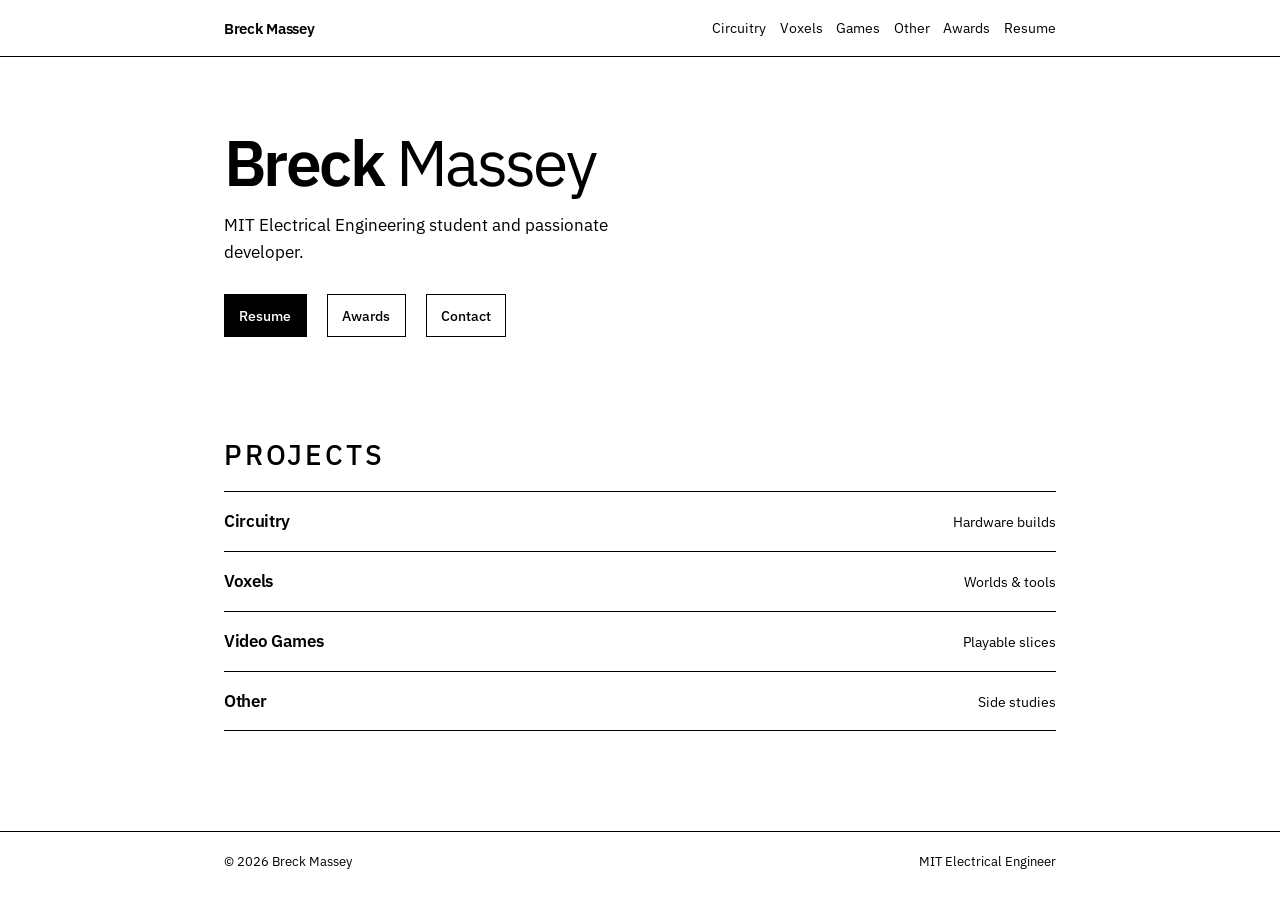
==== index.html @ 96fefaaf "first push" ====
<!DOCTYPE html>
<html lang="en">
  <head>
    <meta charset="UTF-8" />
    <meta name="viewport" content="width=device-width, initial-scale=1" />
    <title>Breck Massey — Portfolio</title>
    <meta
      name="description"
      content="Portfolio of Breck Massey — voxels, circuitry, games, and other work."
    />
    <link rel="preconnect" href="https://fonts.googleapis.com" />
    <link rel="preconnect" href="https://fonts.gstatic.com" crossorigin />
    <link
      href="https://fonts.googleapis.com/css2?family=IBM+Plex+Sans:wght@400;500;600&display=swap"
      rel="stylesheet"
    />
    <link rel="stylesheet" href="css/styles.css" />
  </head>
  <body data-page="home" data-depth="0">
    <div class="site-wrap">
      <header class="site-header">
        <div class="container nav">
          <a class="brand" href="index.html">Breck Massey</a>
          <button class="nav-toggle" type="button" aria-label="Open menu" aria-expanded="false">
            <span></span>
          </button>
          <ul class="nav-links">
            <li><a href="pages/circuitry.html">Circuitry</a></li>
            <li><a href="pages/voxels.html">Voxels</a></li>
            <li><a href="pages/games.html">Games</a></li>
            <li><a href="pages/other.html">Other</a></li>
            <li><a href="pages/awards.html">Awards</a></li>
            <li><a href="pages/resume.html">Resume</a></li>
          </ul>
        </div>
      </header>

      <main>
        <section class="hero">
          <div class="container">
            <h1 class="hero-brand">Breck <em>Massey</em></h1>
            <p class="hero-lead">
              MIT Electrical Engineering student and passionate developer.
            </p>
            <div class="hero-actions">
              <a class="btn btn-primary" href="pages/resume.html">Resume</a>
              <a class="btn btn-ghost" href="pages/awards.html">Awards</a>
              <a class="btn btn-ghost" href="mailto:breckcmassey@gmail.com">Contact</a>
            </div>
          </div>
        </section>

        <section class="category-strip container" aria-labelledby="explore-label">
          <h2 id="explore-label">Projects</h2>
          <div class="category-row">
            <a class="category-link" href="pages/circuitry.html">
              <strong>Circuitry</strong>
              <span>Hardware builds</span>
            </a>
            <a class="category-link" href="pages/voxels.html">
              <strong>Voxels</strong>
              <span>Worlds &amp; tools</span>
            </a>
            <a class="category-link" href="pages/games.html">
              <strong>Video Games</strong>
              <span>Playable slices</span>
            </a>
            <a class="category-link" href="pages/other.html">
              <strong>Other</strong>
              <span>Side studies</span>
            </a>
          </div>
        </section>
      </main>

      <footer class="site-footer">
        <div class="container">
          <span>© <span id="year"></span> Breck Massey</span>
          <span>MIT Electrical Engineer</span>
        </div>
      </footer>
    </div>
    <script>
      document.getElementById("year").textContent = new Date().getFullYear();
    </script>
    <script src="js/projects.js"></script>
    <script src="js/main.js"></script>
  </body>
</html>
---- css/styles.css ----
:root {
  --bg: #ffffff; /* #f5f3f3 */
  --bg-elevated: #ffffff; /* #f5f3f3 */
  --ink: #000000; /* #3d3510 */
  --muted: #000000;  /* #3d3510 */
  --line: #000000;  /* #3d3510 */
  --line-soft: #000000;  /* #3d3510 */
  --surface: #ffffff; /* #faf4e8 */
  --nav-h: 3.5rem;
  --content: 52rem;
  --font: "IBM Plex Sans", sans-serif;
  --ease: cubic-bezier(0.22, 1, 0.36, 1);
}

*,
*::before,
*::after {
  box-sizing: border-box;
}

html {
  scroll-behavior: smooth;
}

body {
  margin: 0;
  min-height: 100vh;
  color: var(--ink);
  font-family: var(--font);
  font-size: 1rem;
  line-height: 1.6;
  background: var(--bg);
}

img {
  max-width: 100%;
  display: block;
}

a {
  color: inherit;
  text-decoration: none;
}

a:hover {
  text-decoration: underline;
  text-underline-offset: 0.2em;
}

button {
  font: inherit;
  cursor: pointer;
  border: 0;
  background: none;
  color: inherit;
}

.site-wrap {
  min-height: 100vh;
  display: flex;
  flex-direction: column;
}

.container {
  width: min(100% - 2rem, var(--content));
  margin-inline: auto;
}

/* Nav */
.site-header {
  position: sticky;
  top: 0;
  z-index: 20;
  background: var(--bg-elevated);
  border-bottom: 1px solid var(--line);
}

.nav {
  min-height: var(--nav-h);
  display: flex;
  align-items: center;
  justify-content: space-between;
  gap: 1rem;
  padding: 0.75rem 0;
}

.brand {
  font-weight: 600;
  font-size: 0.95rem;
  letter-spacing: -0.02em;
  white-space: nowrap;
}

.brand:hover {
  text-decoration: none;
}

.nav-links {
  display: flex;
  flex-wrap: wrap;
  align-items: center;
  justify-content: flex-end;
  gap: 0.15rem 0.85rem;
  list-style: none;
  margin: 0;
  padding: 0;
}

.nav-links a {
  color: var(--muted);
  font-size: 0.85rem;
  font-weight: 400;
}

.nav-links a:hover,
.nav-links a[aria-current="page"] {
  color: var(--ink);
  text-decoration: none;
}

.nav-links a[aria-current="page"] {
  text-decoration: underline;
  text-underline-offset: 0.25em;
}

.nav-toggle {
  display: none;
  width: 2.25rem;
  height: 2.25rem;
  border: 1px solid var(--line);
  align-items: center;
  justify-content: center;
}

.nav-toggle span,
.nav-toggle span::before,
.nav-toggle span::after {
  display: block;
  width: 1rem;
  height: 1px;
  background: var(--ink);
  position: relative;
}

.nav-toggle span::before,
.nav-toggle span::after {
  content: "";
  position: absolute;
  left: 0;
}

.nav-toggle span::before {
  top: -4px;
}

.nav-toggle span::after {
  top: 4px;
}

/* Hero */
.hero {
  padding: 4.5rem 0 3.5rem;
}

.hero-brand {
  margin: 0 0 1rem;
  font-weight: 600;
  font-size: clamp(2.5rem, 8vw, 4rem);
  line-height: 1.05;
  letter-spacing: -0.04em;
}

.hero-brand em {
  font-style: normal;
  font-weight: 400;
}

.hero-lead {
  margin: 0 0 1.75rem;
  color: var(--muted);
  font-size: 1.05rem;
  max-width: 28rem;
}

.hero-actions {
  display: flex;
  flex-wrap: wrap;
  gap: 0.75rem 1.25rem;
}

.btn {
  display: inline-flex;
  align-items: center;
  font-size: 0.9rem;
  font-weight: 500;
  padding: 0.55rem 0.9rem;
  border: 1px solid var(--line);
  transition: background 0.2s var(--ease), color 0.2s var(--ease);
}

.btn:hover {
  text-decoration: none;
}

.btn-primary {
  background: var(--ink);
  color: var(--bg-elevated);
  border-color: var(--ink);
}

.btn-primary:hover {
  background: var(--bg-elevated);
  color: var(--ink);
}

.btn-ghost:hover {
  background: var(--ink);
  color: var(--bg-elevated);
}

/* Page intro */
.page-intro {
  padding: 3rem 0 1.5rem;
  border-bottom: 1px solid var(--line);
}

.page-intro h1 {
  margin: 0 0 0.65rem;
  font-weight: 600;
  font-size: clamp(1.85rem, 5vw, 2.5rem);
  letter-spacing: -0.03em;
  line-height: 1.1;
}

.page-intro p {
  margin: 0;
  max-width: 34rem;
  color: var(--muted);
}

/* Project list */
.project-list.container {
  list-style: none;
  margin-block: 0;
  margin-inline: auto;
  padding: 0 0 4rem;
}

.project-item {
  border-bottom: 1px solid var(--line-soft);
}

.project-link {
  display: grid;
  grid-template-columns: minmax(7rem, 12rem) 1fr;
  gap: 1.25rem;
  align-items: center;
  padding: 1.25rem 0;
}

.project-link:hover {
  text-decoration: none;
}

.project-link:hover .project-meta h2 {
  text-decoration: underline;
  text-underline-offset: 0.15em;
}

.project-link:focus-visible {
  outline: 1px solid var(--ink);
  outline-offset: 4px;
}

.project-thumb {
  aspect-ratio: 4 / 3;
  overflow: hidden;
  border: 1px solid var(--line-soft);
  background: var(--surface);
}

.project-thumb img {
  width: 100%;
  height: 100%;
  object-fit: cover;
  /*filter: grayscale(1);*/
}

.project-meta h2 {
  margin: 0 0 0.3rem;
  font-size: 1.1rem;
  font-weight: 600;
  letter-spacing: -0.02em;
}

.project-meta p {
  margin: 0;
  color: var(--muted);
  font-size: 0.95rem;
}

.project-meta .date {
  display: inline-block;
  margin-top: 0.55rem;
  font-size: 0.75rem;
  letter-spacing: 0.06em;
  text-transform: uppercase;
  color: var(--muted);
}

/* Category strip */
.category-strip {
  padding: 2.5rem 0 4rem;
}

.category-strip h2 {
  margin: 0 0 0;
  padding-bottom: 0.85rem;
  border-bottom: 1px solid var(--line);
  font-size: 1.75rem;
  font-weight: 500;
  letter-spacing: 0.1em;
  text-transform: uppercase;
  color: var(--muted);
}

.category-row {
  display: grid;
  grid-template-columns: 1fr;
}

.category-link {
  display: flex;
  justify-content: space-between;
  align-items: baseline;
  gap: 1rem;
  padding: 1rem 0;
  border-bottom: 1px solid var(--line-soft);
}

.category-link:hover {
  text-decoration: none;
}

.category-link:hover strong {
  text-decoration: underline;
  text-underline-offset: 0.15em;
}

.category-link strong {
  font-size: 1.05rem;
  font-weight: 600;
  letter-spacing: -0.02em;
}

.category-link span {
  color: var(--muted);
  font-size: 0.9rem;
}

/* Article / blog */
.article-shell {
  width: min(100% - 2rem, 70rem);
  margin-inline: auto;
  display: grid;
  grid-template-columns: 13.5rem minmax(0, 1fr);
  gap: 2.5rem;
  align-items: start;
  padding: 2.5rem 0 4rem;
}

.article-outline {
  position: sticky;
  top: calc(var(--nav-h) + 1rem);
  padding: 0.85rem 0;
  border-right: 1px solid var(--line-soft);
  padding-right: 1.25rem;
}

.article-outline-label {
  margin: 0 0 0.75rem;
  font-size: 0.72rem;
  font-weight: 500;
  letter-spacing: 0.1em;
  text-transform: uppercase;
  color: var(--muted);
}

.outline-list {
  list-style: none;
  margin: 0;
  padding: 0;
  display: grid;
  gap: 0.35rem;
}

.outline-item a {
  display: block;
  color: var(--muted);
  font-size: 0.88rem;
  line-height: 1.35;
  text-decoration: none;
}

.outline-item a:hover,
.outline-item a.is-active {
  color: var(--ink);
  text-decoration: underline;
  text-underline-offset: 0.18em;
}

.outline-item--3 {
  padding-left: 0.85rem;
}

.outline-item--3 a {
  font-size: 0.82rem;
}

.article {
  min-width: 0;
  max-width: 44rem;
}

.article-back {
  display: inline-block;
  margin-bottom: 1.5rem;
  color: var(--muted);
  font-size: 0.9rem;
}

.article-header {
  padding-bottom: 1.25rem;
  border-bottom: 1px solid var(--line);
  margin-bottom: 1.5rem;
}

.article-header h1 {
  margin: 0 0 0.65rem;
  font-weight: 600;
  font-size: clamp(1.75rem, 4.5vw, 2.4rem);
  letter-spacing: -0.03em;
  line-height: 1.1;
}

.article-meta {
  display: flex;
  flex-wrap: wrap;
  gap: 0.75rem 1.25rem;
  color: var(--muted);
  font-size: 0.85rem;
}

.article-meta .tag {
  letter-spacing: 0.06em;
  text-transform: uppercase;
  font-size: 0.75rem;
}

.article-hero {
  margin: 0 0 1.75rem;
  border: 1px solid var(--line-soft);
  overflow: hidden;
  aspect-ratio: 16 / 9;
  background: var(--surface);
}

.article-hero img,
.article-figure img {
  width: 100%;
  height: 100%;
  object-fit: cover;
  /*filter: grayscale(1);*/
}

.article-body p {
  margin: 0 0 1.15rem;
}

.article-section {
  margin: 0 0 2.25rem;
  padding-top: 0.35rem;
}

.article-section > h2 {
  margin: 0 0 1rem;
  padding-bottom: 0.55rem;
  border-bottom: 1px solid var(--line-soft);
  font-size: 1.2rem;
  font-weight: 600;
  letter-spacing: -0.02em;
}

.article-subsection {
  margin: 1.5rem 0 0;
}

.article-subsection > h3 {
  margin: 0 0 0.75rem;
  font-size: 1.02rem;
  font-weight: 600;
  letter-spacing: -0.015em;
}

.article-figure {
  margin: 1.25rem 0 1.5rem;
  border: 1px solid var(--line-soft);
  background: var(--surface);
  overflow: hidden;
}

.article-figure img {
  display: block;
  aspect-ratio: 16 / 10;
}

.article-figure figcaption {
  margin: 0;
  padding: 0.65rem 0.85rem;
  border-top: 1px solid var(--line-soft);
  color: var(--muted);
  font-size: 0.85rem;
}

.not-found {
  padding: 4rem 0;
  text-align: center;
}

.not-found a {
  text-decoration: underline;
  text-underline-offset: 0.2em;
}

@media (max-width: 900px) {
  .article-shell {
    grid-template-columns: 1fr;
    gap: 1.5rem;
  }

  .article-outline {
    position: static;
    border-right: 0;
    border-bottom: 1px solid var(--line-soft);
    padding-right: 0;
    padding-bottom: 1rem;
  }

  .outline-list {
    display: flex;
    flex-wrap: wrap;
    gap: 0.35rem 1rem;
  }

  .outline-item--3 {
    padding-left: 0;
  }
}

/* Awards */
.award-list,
.resume-section {
  list-style: none;
  margin: 0;
  padding: 0 0 4rem;
}

body[data-page="awards"] .page-intro {
  text-align: center;
}

body[data-page="awards"] .page-intro p {
  margin-inline: auto;
}

body[data-page="awards"] .award-list {
  width: min(100% - 2rem, 36rem);
  margin-inline: auto;
  padding-bottom: 4rem;
}

.award-item,
.resume-item {
  display: grid;
  grid-template-columns: 6.5rem 1fr;
  gap: 1.25rem;
  padding: 1.25rem 0;
  border-bottom: 1px solid var(--line-soft);
}

.resume-item:has(.year[aria-hidden="true"]) {
  grid-template-columns: 1.25rem 1fr;
  gap: 0.65rem;
  border-bottom: 0;
  padding: 0.45rem 0;
}

.resume-item--no-date {
  grid-template-columns: 1fr;
}

.project-bullets {
  list-style: disc;
  margin: 0.35rem 0 0;
  padding-left: 1.25rem;
  color: var(--muted);
  font-size: 0.95rem;
}

.project-bullets li {
  padding: 0.15rem 0;
}

.project-bullets li::marker {
  color: var(--ink);
}

.award-item .year,
.resume-item .year {
  font-size: 0.85rem;
  color: var(--muted);
}

.award-item h2,
.resume-item h2 {
  margin: 0 0 0.3rem;
  font-size: 1.05rem;
  font-weight: 600;
  letter-spacing: -0.02em;
}

.award-item p,
.resume-item p {
  margin: 0;
  color: var(--muted);
  font-size: 0.95rem;
}

.resume-block {
  padding: 0 0 0;
}

.resume-block > :not(h2) {
  width: calc(100% - 2.5rem);
  margin-inline: auto;
}

.resume-block + .resume-block {
  border-top: 1px solid var(--line);
  margin-top: 0rem;
}

.resume-block h2 {
  margin: 0;
  padding: 0.7rem 0 0.7rem;
  font-size: 1.25rem;
  font-weight: 500;
  letter-spacing: 0.1em;
  text-transform: uppercase;
  color: var(--muted);
  border-bottom: 1px solid var(--line-soft);
}

.resume-block h3 {
  margin: 0;
  padding: 0.25rem 0 0.7rem;
  font-size: 0.85rem;
  font-weight: 500;
  letter-spacing: 0.1em;
  text-transform: uppercase;
  color: var(--muted);
  border-bottom: 1px solid var(--line-soft);
}

.resume-actions {
  display: flex;
  flex-wrap: wrap;
  gap: 0.75rem;
  padding: 1.5rem 0 0;
}

.resume-note {
  margin: 0.85rem 0 0;
  color: var(--muted);
  font-size: 0.85rem;
}

.skill-list {
  display: flex;
  flex-wrap: wrap;
  gap: 0rem 1.25rem;
  list-style: none;
  margin: 0;
  padding: 0rem 0 0.25rem;
  border-bottom: 1px solid var(--line-soft);
  margin-bottom: 4rem;
}

.skill-list li {
  font-size: 0.95rem;
}

/* Footer */
.site-footer {
  margin-top: auto;
  padding: 1.25rem 0 1.75rem;
  border-top: 1px solid var(--line);
  background: var(--bg-elevated);
  color: var(--muted);
  font-size: 0.8rem;
}

.site-footer .container {
  display: flex;
  justify-content: space-between;
  gap: 1rem;
  flex-wrap: wrap;
}

.site-footer a:hover {
  color: var(--ink);
}

@media (max-width: 720px) {
  .nav-toggle {
    display: inline-flex;
  }

  .nav-links {
    position: absolute;
    top: calc(100% + 1px);
    right: 1rem;
    left: 1rem;
    display: none;
    flex-direction: column;
    align-items: stretch;
    gap: 0;
    padding: 0.5rem 0;
    background: var(--bg-elevated);
    border: 1px solid var(--line);
  }

  .nav-links.is-open {
    display: flex;
  }

  .nav-links a {
    padding: 0.7rem 1rem;
  }

  .project-link,
  .award-item,
  .resume-item {
    grid-template-columns: 1fr;
    gap: 0.65rem;
  }

  .project-thumb {
    max-width: 14rem;
  }
}

@media (prefers-reduced-motion: reduce) {
  html {
    scroll-behavior: auto;
  }
}
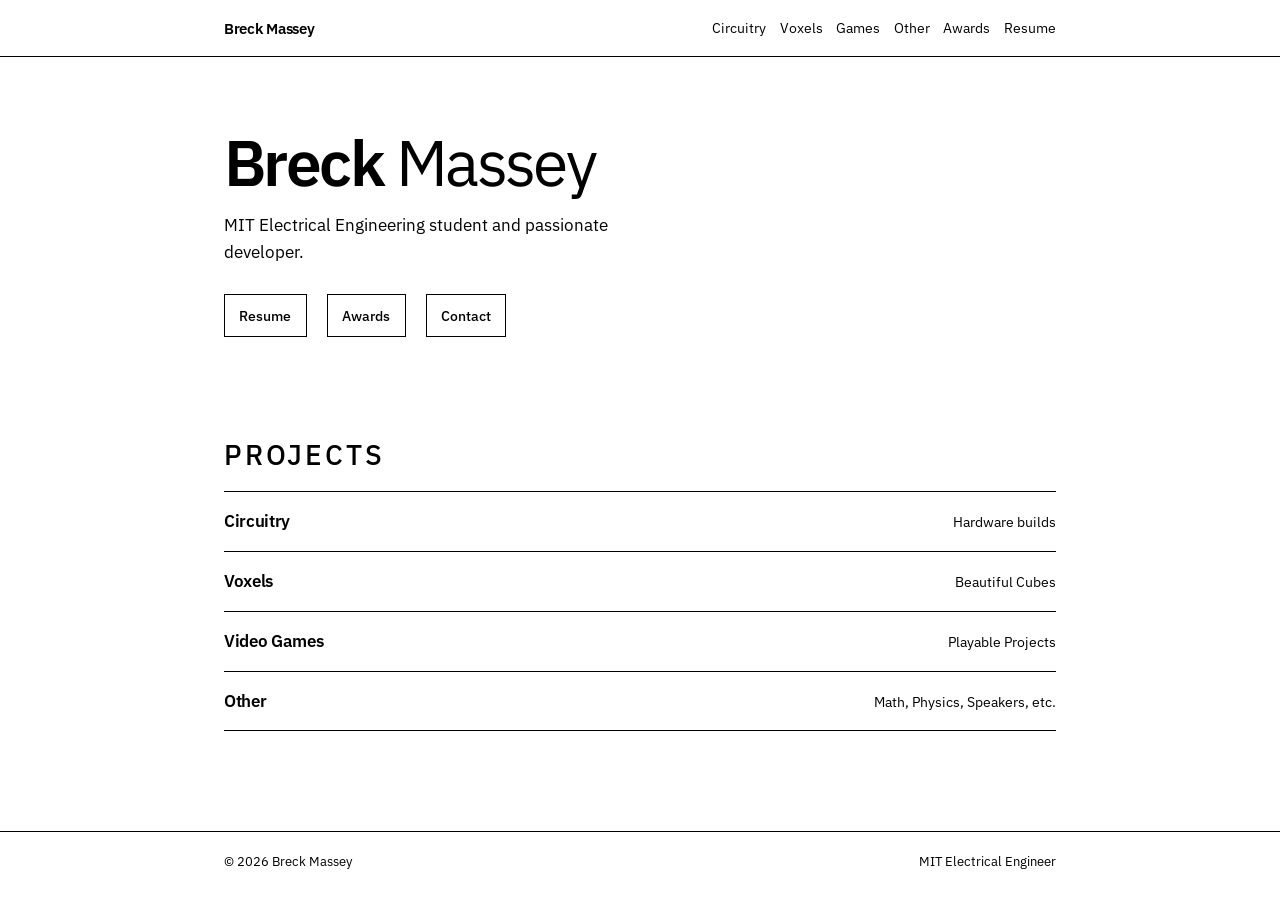
==== commit bb2babd5: "newProjects" ====
--- a/index.html
+++ b/index.html
@@ -3,7 +3,7 @@
   <head>
     <meta charset="UTF-8" />
     <meta name="viewport" content="width=device-width, initial-scale=1" />
-    <title>Breck Massey — Portfolio</title>
+    <title>Breck Massey</title>
     <meta
       name="description"
       content="Portfolio of Breck Massey — voxels, circuitry, games, and other work."
@@ -43,7 +43,7 @@
               MIT Electrical Engineering student and passionate developer.
             </p>
             <div class="hero-actions">
-              <a class="btn btn-primary" href="pages/resume.html">Resume</a>
+              <a class="btn btn-ghost" href="pages/resume.html">Resume</a>
               <a class="btn btn-ghost" href="pages/awards.html">Awards</a>
               <a class="btn btn-ghost" href="mailto:breckcmassey@gmail.com">Contact</a>
             </div>
@@ -59,15 +59,15 @@
             </a>
             <a class="category-link" href="pages/voxels.html">
               <strong>Voxels</strong>
-              <span>Worlds &amp; tools</span>
+              <span>Beautiful Cubes</span>
             </a>
             <a class="category-link" href="pages/games.html">
               <strong>Video Games</strong>
-              <span>Playable slices</span>
+              <span>Playable Projects</span>
             </a>
             <a class="category-link" href="pages/other.html">
               <strong>Other</strong>
-              <span>Side studies</span>
+              <span>Math, Physics, Speakers, etc.</span>
             </a>
           </div>
         </section>
--- a/css/styles.css
+++ b/css/styles.css
@@ -457,6 +457,74 @@
   font-size: 0.75rem;
 }
 
+.article-links {
+  list-style: none;
+  margin: 1rem 0 0;
+  padding: 0;
+  display: flex;
+  flex-wrap: wrap;
+  gap: 0.55rem 1.25rem;
+}
+
+.article-links li {
+  min-width: 0;
+  max-width: 100%;
+}
+
+.article-links a,
+.article-inline-link a,
+.article-body a {
+  color: var(--ink);
+  text-decoration: underline;
+  text-underline-offset: 0.18em;
+  overflow-wrap: anywhere;
+  word-break: break-word;
+}
+
+.article-link-note {
+  margin-left: 0.4rem;
+  color: var(--muted);
+  font-size: 0.85rem;
+}
+
+.article-inline-link {
+  margin: 0 0 1.15rem;
+  overflow-wrap: anywhere;
+  word-break: break-word;
+}
+
+.article-html {
+  margin: 0 0 1.25rem;
+  overflow: visible;
+}
+
+.article-html > *:first-child {
+  margin-top: 0;
+}
+
+.article-html > *:last-child {
+  margin-bottom: 0;
+}
+
+.article-embed {
+  margin: 1rem 0 1rem;
+  overflow: visible;
+}
+
+.article-embed--khan iframe {
+  display: block;
+  width: 100%;
+  /*max-width: 200px;*/
+  aspect-ratio: 1;
+  /*min-height: 200px;*/
+  border: 1px solid var(--line-soft);
+  background: var(--surface);
+}
+
+.article-html iframe {
+  max-width: 100%;
+}
+
 .article-hero {
   margin: 0 0 1.75rem;
   border: 1px solid var(--line-soft);
@@ -514,6 +582,53 @@
   aspect-ratio: 16 / 10;
 }
 
+.article-figure--video .article-video {
+  position: relative;
+  aspect-ratio: 16 / 9;
+  background: #1a1212;
+}
+
+.article-figure--video video,
+.article-figure--video iframe {
+  position: absolute;
+  inset: 0;
+  width: 100%;
+  height: 100%;
+  border: 0;
+  display: block;
+  background: #1a1212;
+}
+
+.article-figure--demo .article-demo {
+  position: relative;
+  width: 100%;
+  height: var(--demo-height, 600px);
+  max-width: 100%;
+  background: #111;
+  overflow: hidden;
+}
+
+.article-figure--demo iframe {
+  position: absolute;
+  inset: 0;
+  width: 100%;
+  height: 100%;
+  border: 0;
+  display: block;
+  background: #111;
+}
+
+.article-demo--script {
+  overflow: auto;
+}
+
+.article-demo-error {
+  margin: 0;
+  padding: 1rem;
+  color: var(--ink);
+  background: var(--surface);
+}
+
 .article-figure figcaption {
   margin: 0;
   padding: 0.65rem 0.85rem;
@@ -623,7 +738,7 @@
 
 .award-item h2,
 .resume-item h2 {
-  margin: 0 0 0.3rem;
+  margin: 0rem 0 0;
   font-size: 1.05rem;
   font-weight: 600;
   letter-spacing: -0.02em;
@@ -631,7 +746,7 @@
 
 .award-item p,
 .resume-item p {
-  margin: 0;
+  margin: 0 0 0.75rem;
   color: var(--muted);
   font-size: 0.95rem;
 }
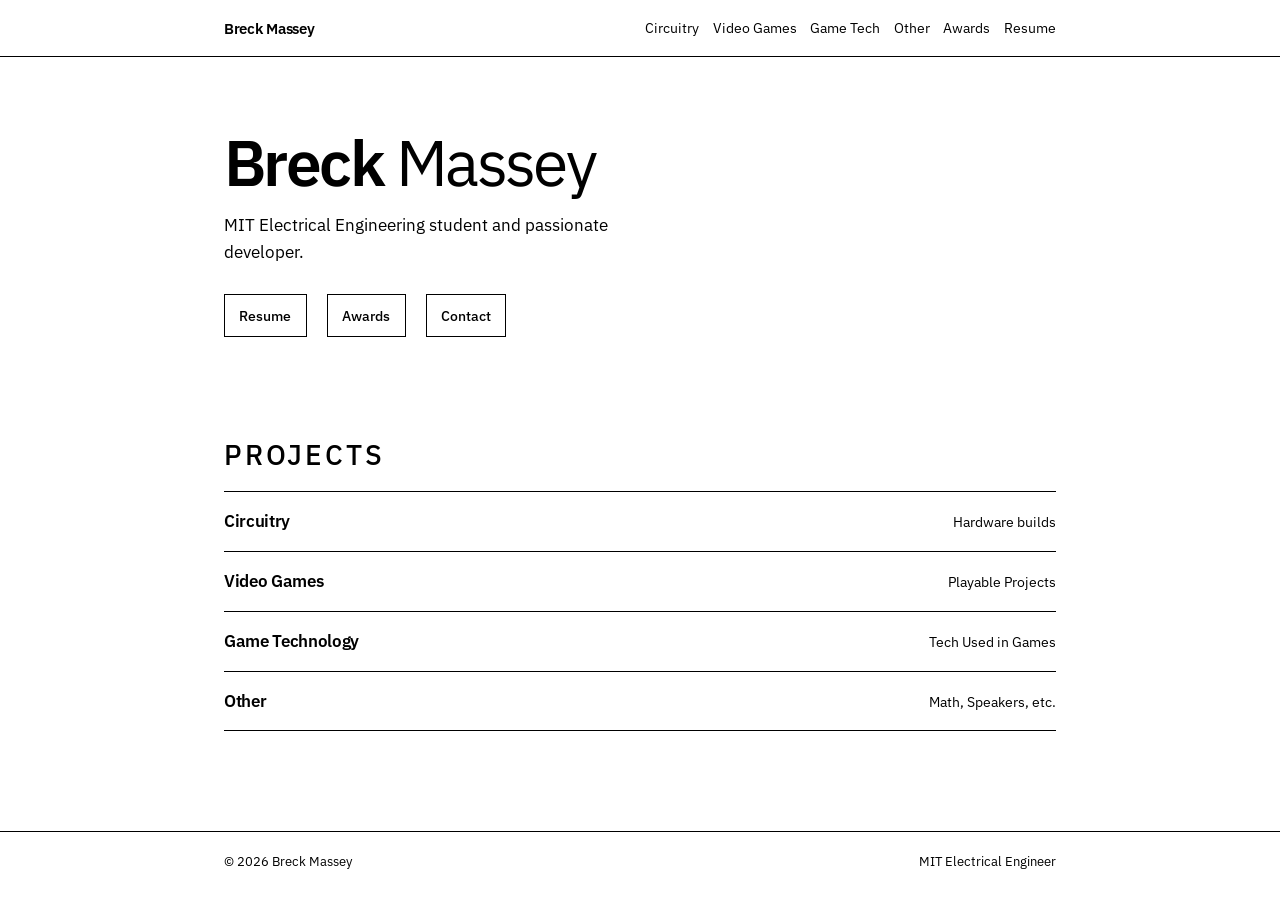
==== commit 5ac919fe: "moreProjects" ====
--- a/index.html
+++ b/index.html
@@ -3,6 +3,7 @@
   <head>
     <meta charset="UTF-8" />
     <meta name="viewport" content="width=device-width, initial-scale=1" />
+    <link rel="icon" href="assets/favicon.svg" type="image/svg+xml" />
     <title>Breck Massey</title>
     <meta
       name="description"
@@ -26,8 +27,8 @@
           </button>
           <ul class="nav-links">
             <li><a href="pages/circuitry.html">Circuitry</a></li>
-            <li><a href="pages/voxels.html">Voxels</a></li>
-            <li><a href="pages/games.html">Games</a></li>
+            <li><a href="pages/games.html">Video Games</a></li>
+            <li><a href="pages/voxels.html">Game Tech</a></li>
             <li><a href="pages/other.html">Other</a></li>
             <li><a href="pages/awards.html">Awards</a></li>
             <li><a href="pages/resume.html">Resume</a></li>
@@ -57,17 +58,17 @@
               <strong>Circuitry</strong>
               <span>Hardware builds</span>
             </a>
-            <a class="category-link" href="pages/voxels.html">
-              <strong>Voxels</strong>
-              <span>Beautiful Cubes</span>
-            </a>
             <a class="category-link" href="pages/games.html">
               <strong>Video Games</strong>
               <span>Playable Projects</span>
             </a>
+            <a class="category-link" href="pages/voxels.html">
+              <strong>Game Technology</strong>
+              <span>Tech Used in Games</span>
+            </a>
             <a class="category-link" href="pages/other.html">
               <strong>Other</strong>
-              <span>Math, Physics, Speakers, etc.</span>
+              <span>Math, Speakers, etc.</span>
             </a>
           </div>
         </section>
--- a/css/styles.css
+++ b/css/styles.css
@@ -582,6 +582,10 @@
   aspect-ratio: 16 / 10;
 }
 
+.article-figure--custom-ratio img {
+  aspect-ratio: var(--image-aspect);
+}
+
 .article-figure--video .article-video {
   position: relative;
   aspect-ratio: 16 / 9;
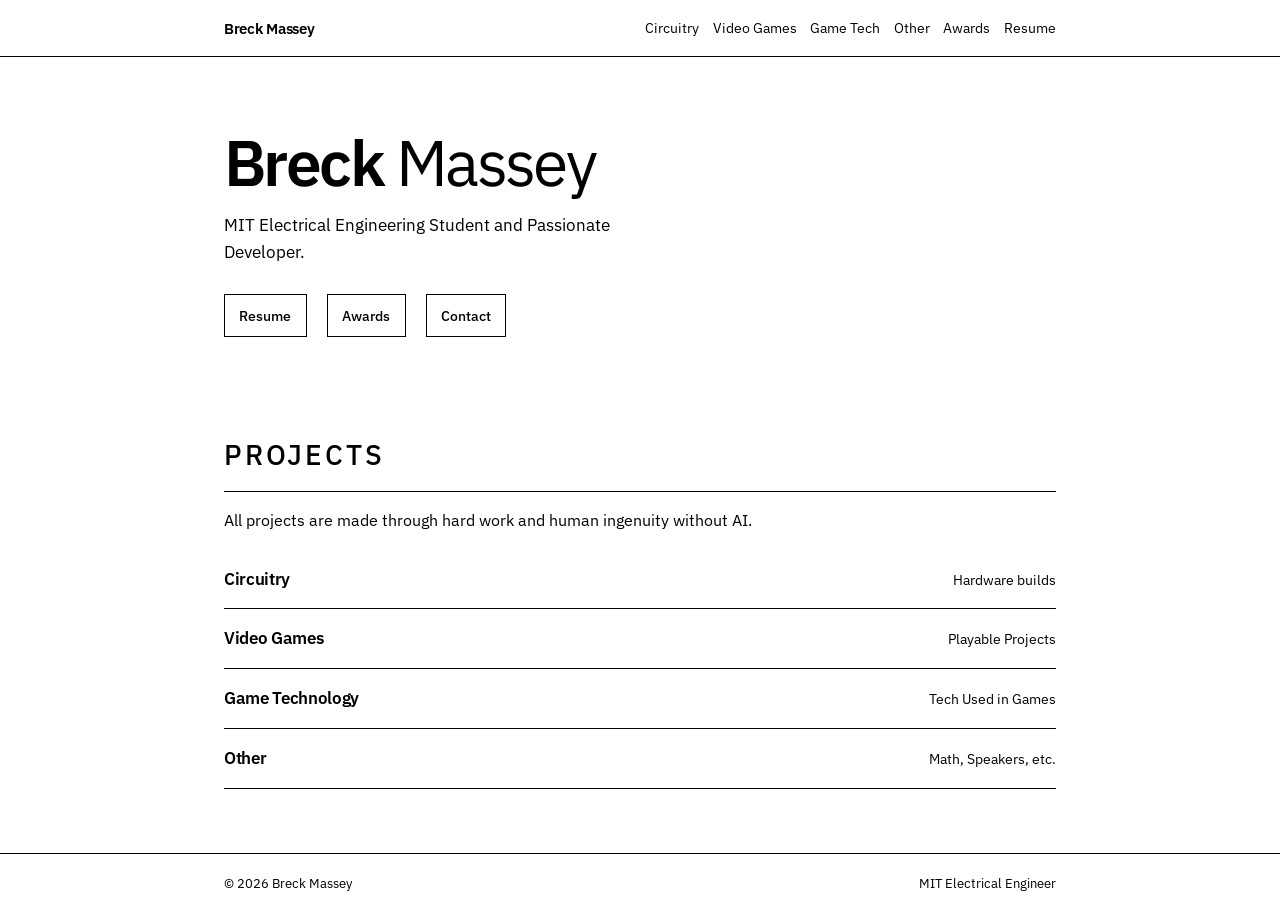
==== commit 06bd70cc: "more updates for riscv project" ====
--- a/index.html
+++ b/index.html
@@ -28,7 +28,7 @@
           <ul class="nav-links">
             <li><a href="pages/circuitry.html">Circuitry</a></li>
             <li><a href="pages/games.html">Video Games</a></li>
-            <li><a href="pages/voxels.html">Game Tech</a></li>
+            <li><a href="pages/gametech.html">Game Tech</a></li>
             <li><a href="pages/other.html">Other</a></li>
             <li><a href="pages/awards.html">Awards</a></li>
             <li><a href="pages/resume.html">Resume</a></li>
@@ -41,7 +41,7 @@
           <div class="container">
             <h1 class="hero-brand">Breck <em>Massey</em></h1>
             <p class="hero-lead">
-              MIT Electrical Engineering student and passionate developer.
+              MIT Electrical Engineering Student and Passionate Developer.
             </p>
             <div class="hero-actions">
               <a class="btn btn-ghost" href="pages/resume.html">Resume</a>
@@ -53,6 +53,7 @@
 
         <section class="category-strip container" aria-labelledby="explore-label">
           <h2 id="explore-label">Projects</h2>
+          <p>All projects are made through hard work and human ingenuity without AI.</p>
           <div class="category-row">
             <a class="category-link" href="pages/circuitry.html">
               <strong>Circuitry</strong>
@@ -62,7 +63,7 @@
               <strong>Video Games</strong>
               <span>Playable Projects</span>
             </a>
-            <a class="category-link" href="pages/voxels.html">
+            <a class="category-link" href="pages/gametech.html">
               <strong>Game Technology</strong>
               <span>Tech Used in Games</span>
             </a>
--- a/css/styles.css
+++ b/css/styles.css
@@ -790,6 +790,16 @@
   color: var(--muted);
   border-bottom: 1px solid var(--line-soft);
 }
+.resume-block a {
+  margin: 0;
+  padding: 0.25rem 0 0.7rem;
+  font-size: 0.85rem;
+  font-weight: 500;
+  letter-spacing: 0.1em;
+  text-transform: uppercase;
+  color: var(--muted);
+  border-bottom: 1px solid var(--line-soft);
+}
 
 .resume-actions {
   display: flex;
